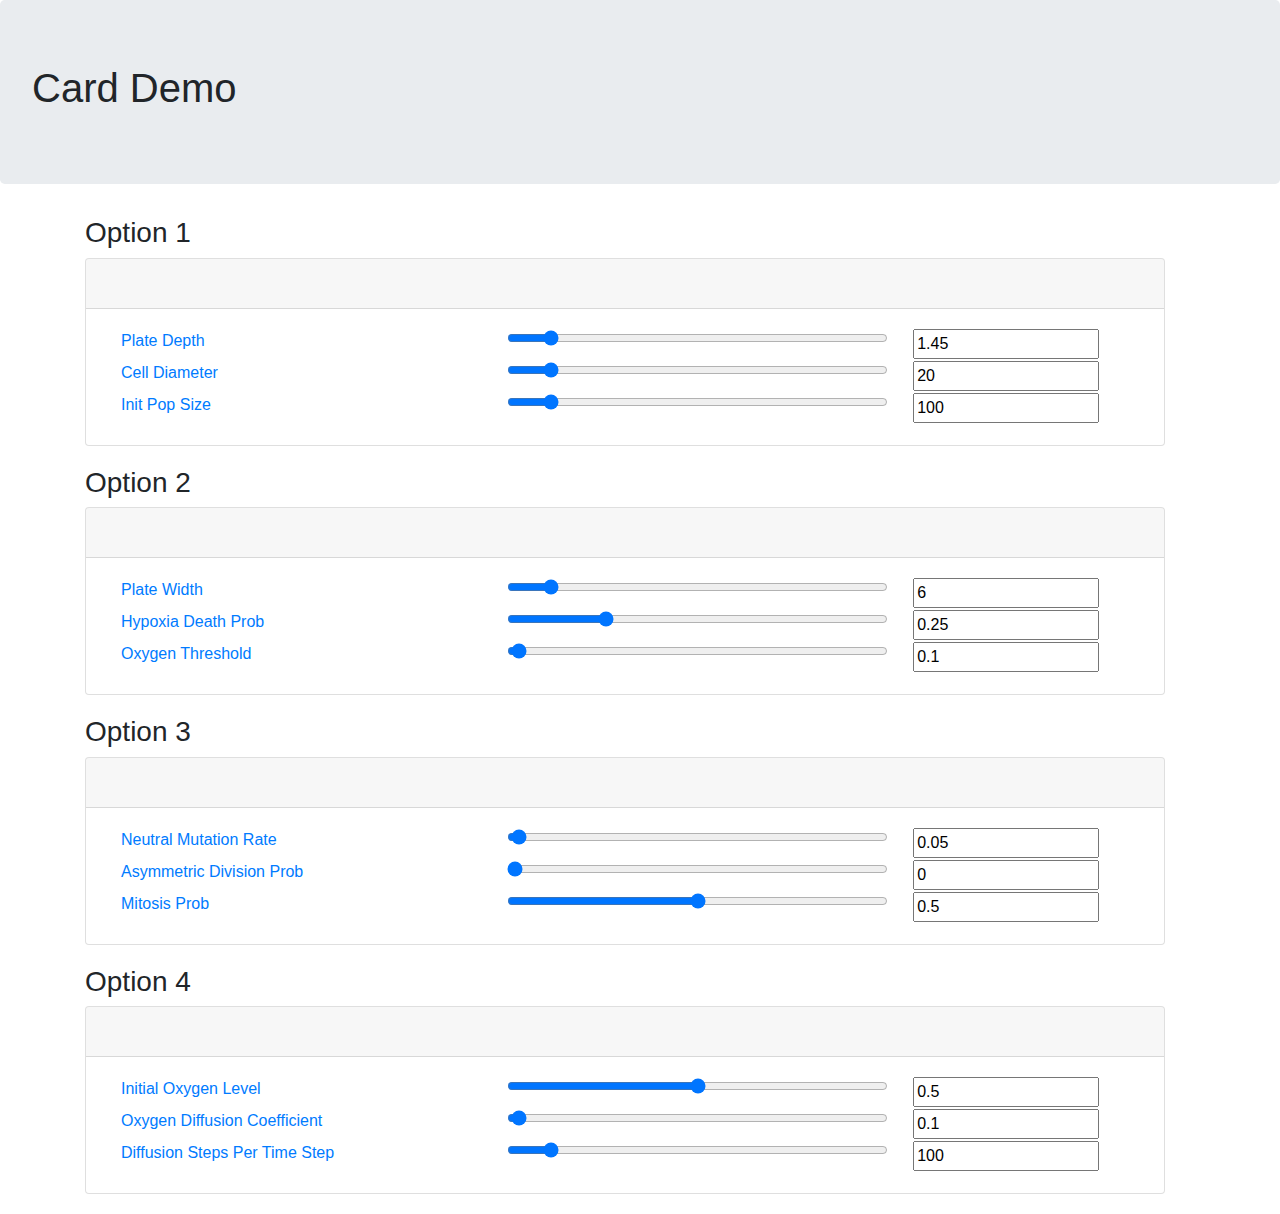
==== card_demo.html @ 89711da6 "card hover options" ====
<!DOCTYPE html>
<html lang="en">
    <head>
        <!-- Bootstrap -->
        <link rel="stylesheet" href="https://maxcdn.bootstrapcdn.com/bootstrap/4.4.0/css/bootstrap.min.css">
        <!-- CSS -->
        <link rel="stylesheet" href="style.css">
        <link rel="stylesheet" href="card_settings.css">
        <!-- JavaScript -->
        <script src="main.js"></script>
        <!-- Icons -->
        <link rel="stylesheet" href="https://maxcdn.bootstrapcdn.com/font-awesome/4.7.0/css/font-awesome.min.css">

        <meta name="viewport" content="width=device-width, initial=scale=1.0">
        <meta charset="utf-8">

        <title> Demo</title>
    </head>
    <body>
        <div class="jumbotron">
            <h1>Card Demo</h1>
        </div>

        <div class="container">
            <div class="row">
                <div class="col-12">
                    
                    <div class="settings">

                        <!-- Option 1 -->
                        <h3>Option 1</h3>
            <div class="card" id="card_1">
                <div data-toggle="collapse" data-target="#collapse_1" aria-expanded="true" aria-controls="collapse_1" id="header_1">
                <div class="card-header" id="heading_1">
                </div>
                </div>
            
                <div id="collapse_1" class="collapse show" aria-labelledby="heading_1" data-parent="#card_1">
                  <div class="card-body" id="body_1">
                      <div class="setting-element container">
                        <div class="row">
                          <form class="col-12">
                            <a data-toggle="collapse" href="#PLATE_DEPTH_collapse" role="button" aria-expanded="true" aria-controls="PLATE_DEPTH_collapse"><label for="PLATE_DEPTH_input_slider" class="input_label">Plate Depth</label></a>
                              <input id="PLATE_DEPTH_input_slider" class="input_slider" type="range" value="1.45" min="0" max="14.5" step="0.145" oninput="updateForm('PLATE_DEPTH_input_slider', 'PLATE_DEPTH_amount', 'PLATE_DEPTH_input_slider_mobile')" />
                              <input id="PLATE_DEPTH_amount" class="input_numeric_val" type="number" value="1.45" min="0" max="14.5" step="0.145" oninput="updateForm('PLATE_DEPTH_amount', 'PLATE_DEPTH_input_slider', 'PLATE_DEPTH_input_slider_mobile')" />
        
                              <div class="collapse dropdown_bubble" id="PLATE_DEPTH_collapse">
                                <div class="arrow_up"></div>
                                <div class="info_block">
                                    <p> Depth of plate in mm </p>
                                    <div class="mobile_slider">
                                        <hr>
                                        <input id="PLATE_DEPTH_input_slider_mobile" class="input_slider_mobile" type="range" value="1.45" min="0" max="14.5" step="0.145" oninput="updateForm('PLATE_DEPTH_input_slider_mobile', 'PLATE_DEPTH_input_slider', 'PLATE_DEPTH_amount')" />
                                    </div>
                                </div>
                            </div>
                          </form>
                      </div>
                  
                      <div class="row">
                          <form class="col-12">
                            <a data-toggle="collapse" href="#CELL_DIAMETER_collapse" role="button" aria-expanded="true" aria-controls="CELL_DIAMETER_collapse"><label for="CELL_DIAMETER_input_slider" class="input_label">Cell Diameter</label></a>
                              <input id="CELL_DIAMETER_input_slider" class="input_slider" type="range" value="20" min="0" max="200" step="2" oninput="updateForm('CELL_DIAMETER_input_slider', 'CELL_DIAMETER_amount', 'CELL_DIAMETER_input_slider_mobile')" />
                              <input id="CELL_DIAMETER_amount" class="input_numeric_val" type="number" value="20" min="0" max="200" step="2" oninput="updateForm('CELL_DIAMETER_amount', 'CELL_DIAMETER_input_slider', 'CELL_DIAMETER_input_slider_mobile')" />
        
                              <div class="collapse dropdown_bubble" id="CELL_DIAMETER_collapse">
                                <div class="arrow_up"></div>
                                <div class="info_block">
                                    <p> Cell length and width in microns </p>
                                    <div class="mobile_slider">
                                        <hr>
                                        <input id="CELL_DIAMETER_input_slider_mobile" class="input_slider_mobile" type="range" value="20" min="0" max="200" step="2" oninput="updateForm('CELL_DIAMETER_input_slider_mobile', 'CELL_DIAMETER_input_slider', 'CELL_DIAMETER_amount')" />
                                    </div>
                                </div>
                            </div>
                          </form>
                      </div>
                  
                      <div class="row">
                          <form class="col-12">
                            <a data-toggle="collapse" href="#INIT_POP_SIZE_collapse" role="button" aria-expanded="true" aria-controls="INIT_POP_SIZE_collapse"><label for="INIT_POP_SIZE_input_slider" class="input_label">Init Pop Size</label></a>
                              <input id="INIT_POP_SIZE_input_slider" class="input_slider" type="range" value="100" min="0" max="1000" oninput="updateForm('INIT_POP_SIZE_input_slider', 'INIT_POP_SIZE_amount', 'INIT_POP_SIZE_input_slider_mobile')" />
                              <input id="INIT_POP_SIZE_amount" class="input_numeric_val" type="number" value="100" min="0" max="1000" oninput="updateForm('INIT_POP_SIZE_amount', 'INIT_POP_SIZE_input_slider', 'INIT_POP_SIZE_input_slider_mobile')" />
        
                              <div class="collapse dropdown_bubble" id="INIT_POP_SIZE_collapse">
                                <div class="arrow_up"></div>
                                <div class="info_block">
                                    <p> Number of cells to seed population with </p>
                                    <div class="mobile_slider">
                                        <hr>
                                        <input id="INIT_POP_SIZE_input_slider_mobile" class="input_slider_mobile" type="range" value="100" min="0" max="1000" oninput="updateForm('INIT_POP_SIZE_input_slider_mobile', 'INIT_POP_SIZE_input_slider', 'INIT_POP_SIZE_amount')" />
                                    </div>
                                </div>
                            </div>
                          </form>
                      </div>
                      </div>
                  </div>
                </div>
              </div>
              
              <!-- OPTION 2 -->
              <h3>Option 2</h3>
            <div class="card" id="card_2">
                <div data-toggle="collapse" data-target="#collapse_2" aria-expanded="true" aria-controls="collapse_2" id="hover_2">
                <div class="card-header" id="heading_2">
                </div>
            </div>
                <div id="collapse_2" class="collapse show" aria-labelledby="heading_2" data-parent="#card_2">
                  <div class="card-body" id="body_2">
                      <div class="setting-element container">
                        <div class="row">
                          <form class="col-12">
                            <a data-toggle="collapse" href="#PLATE_WIDTH_collapse" class="setting_toggle" role="button" aria-expanded="false" aria-controls="PLATE_WIDTH_collapse"><label for="PLATE_WIDTH_input_slider" class="input_label">Plate Width</label></a>
                              <input id="PLATE_WIDTH_input_slider" class="input_slider" type="range" value="6" min="0" max="60" step="0.6" oninput="updateForm('PLATE_WIDTH_input_slider', 'PLATE_WIDTH_amount', 'PLATE_WIDTH_input_slider_mobile')" />
                              <input id="PLATE_WIDTH_amount" class="input_numeric_val" type="number" value="6" min="0" max="60" step="0.6" oninput="updateForm('PLATE_WIDTH_amount', 'PLATE_WIDTH_input_slider', 'PLATE_WIDTH_input_slider_mobile')" />

                              <div class="collapse dropdown_bubble" id="PLATE_WIDTH_collapse">
                                <div class="arrow_up"></div>
                                <div class="info_block">
                                    <p> Width of plate in mm </p>
                                    <div class="mobile_slider">
                                        <hr>
                                        <input id="PLATE_WIDTH_input_slider_mobile" class="input_slider_mobile" type="range" value="6" min="0" max="60" step="0.6" oninput="updateForm('PLATE_WIDTH_input_slider_mobile', 'PLATE_WIDTH_input_slider', 'PLATE_WIDTH_amount')" />
                                    </div>
                                </div>
                            </div>
                          </form>
                      </div>

                      <div class="row">
                        <form class="col-12">
                          <a data-toggle="collapse" href="#HYPOXIA_DEATH_PROB_collapse" class="setting_toggle" role="button" aria-expanded="false" aria-controls="HYPOXIA_DEATH_PROB_collapse"><label for="HYPOXIA_DEATH_PROB_input_slider" class="input_label">Hypoxia Death Prob</label></a>
                            <input id="HYPOXIA_DEATH_PROB_input_slider" class="input_slider" type="range" value="0.25" min="0" max="1" step="0.025" oninput="updateForm('HYPOXIA_DEATH_PROB_input_slider', 'HYPOXIA_DEATH_PROB_amount', 'HYPOXIA_DEATH_PROB_input_slider_mobile')" />
                            <input id="HYPOXIA_DEATH_PROB_amount" class="input_numeric_val" type="number" value="0.25" min="0" max="1" step="0.025" oninput="updateForm('HYPOXIA_DEATH_PROB_amount', 'HYPOXIA_DEATH_PROB_input_slider', 'HYPOXIA_DEATH_PROB_input_slider_mobile')" />

                            <div class="collapse dropdown_bubble" id="HYPOXIA_DEATH_PROB_collapse">
                              <div class="arrow_up"></div>
                              <div class="info_block">
                                  <p> Probability of dieing, given hypoxic conditions </p>
                                  <div class="mobile_slider">
                                      <hr>
                                      <input id="HYPOXIA_DEATH_PROB_input_slider_mobile" class="input_slider_mobile" type="range" value="0.25" min="0" max="1" step="0.025" oninput="updateForm('HYPOXIA_DEATH_PROB_input_slider_mobile', 'HYPOXIA_DEATH_PROB_input_slider', 'HYPOXIA_DEATH_PROB_amount')" />
                                  </div>
                              </div>
                          </div>
                        </form>
                    </div>

                    <div class="row">
                      <form class="col-12">
                        <a data-toggle="collapse" href="#OXYGEN_THRESHOLD_collapse" class="setting_toggle" role="button" aria-expanded="false" aria-controls="OXYGEN_THRESHOLD_collapse"><label for="OXYGEN_THRESHOLD_input_slider" class="input_label">Oxygen Threshold</label></a>
                          <input id="OXYGEN_THRESHOLD_input_slider" class="input_slider" type="range" value="0.1" min="0" max="10" step="0.01" oninput="updateForm('OXYGEN_THRESHOLD_input_slider', 'OXYGEN_THRESHOLD_amount', 'OXYGEN_THRESHOLD_input_slider_mobile')" />
                          <input id="OXYGEN_THRESHOLD_amount" class="input_numeric_val" type="number" value="0.1" min="0" max="10" step="0.01" oninput="updateForm('OXYGEN_THRESHOLD_amount', 'OXYGEN_THRESHOLD_input_slider', 'OXYGEN_THRESHOLD_input_slider_mobile')" />

                          <div class="collapse dropdown_bubble" id="OXYGEN_THRESHOLD_collapse">
                            <div class="arrow_up"></div>
                            <div class="info_block">
                                <p> How much oxygen do cells need to survive? </p>
                                <div class="mobile_slider">
                                    <hr>
                                    <input id="OXYGEN_THRESHOLD_input_slider_mobile" class="input_slider_mobile" type="range" value="0.1" min="0" max="10" step="0.01" oninput="updateForm('OXYGEN_THRESHOLD_input_slider_mobile', 'OXYGEN_THRESHOLD_input_slider', 'OXYGEN_THRESHOLD_amount')" />
                                </div>
                            </div>
                        </div>
                      </form>
                  </div>
                      </div>
                      </div>
                      </div>
                      </div>
                  

              <!-- Option 3 -->
              <h3>Option 3</h3>
              <div class="card" id="card_3">
                <div data-toggle="collapse" data-target="#collapse_3" aria-expanded="true" aria-controls="collapse_3" id="hover_3">
                <div class="card-header" id="heading_3">
                </div>
            </div>
                <div id="collapse_3" class="collapse show" aria-labelledby="heading_3" data-parent="#card_3">
                  <div class="card-body" id="body_3">
                      <div class="setting-element container">
                          <div class="row">
                              <form class="col-12">
                                <a data-toggle="collapse" href="#NEUTRAL_MUTATION_RATE_collapse" role="button" aria-expanded="true" aria-controls="NEUTRAL_MUTATION_RATE_collapse"><label for="NEUTRAL_MUTATION_RATE_input_slider" class="input_label">Neutral Mutation Rate</label></a>
                                  <input id="NEUTRAL_MUTATION_RATE_input_slider" class="input_slider" type="range" value="0.05" min="0" max="5" step="0.005" oninput="updateForm('NEUTRAL_MUTATION_RATE_input_slider', 'NEUTRAL_MUTATION_RATE_amount', 'NEUTRAL_MUTATION_RATE_input_slider_mobile')" />
                                  <input id="NEUTRAL_MUTATION_RATE_amount" class="input_numeric_val" type="number" value="0.05" min="0" max="5" step="0.005" oninput="updateForm('NEUTRAL_MUTATION_RATE_amount', 'NEUTRAL_MUTATION_RATE_input_slider', 'NEUTRAL_MUTATION_RATE_input_slider_mobile')" />

                                  <div class="collapse dropdown_bubble" id="NEUTRAL_MUTATION_RATE_collapse">
                                    <div class="arrow_up"></div>
                                    <div class="info_block">
                                        <p> Probability of a neutral mutation (only relevant for phylogenetic signature) </p>
                                        <div class="mobile_slider">
                                            <hr>
                                            <input id="NEUTRAL_MUTATION_RATE_input_slider_mobile" class="input_slider_mobile" type="range" value="0.05" min="0" max="5" step="0.005" oninput="updateForm('NEUTRAL_MUTATION_RATE_input_slider_mobile', 'NEUTRAL_MUTATION_RATE_input_slider', 'NEUTRAL_MUTATION_RATE_amount')" />
                                        </div>
                                    </div>
                                </div>
                              </form>
                          </div>
  
                          <div class="row">
                              <form class="col-12">
                                <a data-toggle="collapse" href="#ASYMMETRIC_DIVISION_RATE_collapse" role="button" aria-expanded="true" aria-controls="ASYMMETRIC_DIVISION_RATE_collapse"><label for="ASYMMETRIC_DIVISION_RATE_input_slider" class="input_label">Asymmetric Division Prob</label></a>
                                  <input id="ASYMMETRIC_DIVISION_RATE_input_slider" class="input_slider" type="range" value="0" oninput="updateForm('ASYMMETRIC_DIVISION_RATE_input_slider', 'ASYMMETRIC_DIVISION_RATE_amount', 'ASYMMETRIC_DIVISION_RATE_input_slider_mobile')" />
                                  <input id="ASYMMETRIC_DIVISION_RATE_amount" class="input_numeric_val" type="number" value="0" oninput="updateForm('ASYMMETRIC_DIVISION_RATE_amount', 'ASYMMETRIC_DIVISION_RATE_input_slider', 'ASYMMETRIC_DIVISION_RATE_input_slider_mobile')" />

                                  <div class="collapse dropdown_bubble" id="ASYMMETRIC_DIVISION_RATE_collapse">
                                    <div class="arrow_up"></div>
                                    <div class="info_block">
                                        <p> Probability of a change in stemness </p>
                                        <div class="mobile_slider">
                                            <hr>
                                            <input id="ASYMMETRIC_DIVISION_RATE_input_slider_mobile" class="input_slider_mobile" type="range" value="0" oninput="updateForm('ASYMMETRIC_DIVISION_RATE_input_slider_mobile', 'ASYMMETRIC_DIVISION_RATE_input_slider', 'ASYMMETRIC_DIVISION_RATE_amount')" />
                                        </div>
                                    </div>
                                </div>
                              </form>
                          </div>
  
                          <div class="row">
                              <form class="col-12">
                                <a data-toggle="collapse" href="#MITOSIS_PROB_collapse" role="button" aria-expanded="true" aria-controls="MITOSIS_PROB_collapse"><label for="MITOSIS_PROB_input_slider" class="input_label">Mitosis Prob</label></a>
                                  <input id="MITOSIS_PROB_input_slider" class="input_slider" type="range" value="0.5" min="0" max="1" step="0.05" oninput="updateForm('MITOSIS_PROB_input_slider', 'MITOSIS_PROB_amount', 'MITOSIS_PROB_input_slider_mobile')" />
                                  <input id="MITOSIS_PROB_amount" class="input_numeric_val" type="number" value="0.5" min="0" max="1" step="0.05" oninput="updateForm('MITOSIS_PROB_amount', 'MITOSIS_PROB_input_slider', 'MITOSIS_PROB_input_slider_mobile')" />

                                  <div class="collapse dropdown_bubble" id="MITOSIS_PROB_collapse">
                                    <div class="arrow_up"></div>
                                    <div class="info_block">
                                        <p> Probability of mitosis </p>
                                        <div class="mobile_slider">
                                            <hr>
                                            <input id="MITOSIS_PROB_input_slider_mobile" class="input_slider_mobile" type="range" value="0.5" min="0" max="1" step="0.05" oninput="updateForm('MITOSIS_PROB_input_slider_mobile', 'MITOSIS_PROB_input_slider', 'MITOSIS_PROB_amount')" />
                                        </div>
                                    </div>
                                </div>
                              </form>
                          </div>
  
                          
                      </div>
                  </div>
                </div>
              </div>
              <!-- Option 4 -->
              <h3>Option 4</h3>
              <div class="card" id="card_4">
                <div data-toggle="collapse" data-target="#collapse_4" aria-expanded="true" aria-controls="collapse_4">
                <div class="card-header" id="heading_4">
                </div>
            </div>
                <div id="collapse_4" class="collapse show" aria-labelledby="heading_4" data-parent="#card_4">
                  <div class="card-body">
                      <div class="setting-element container">
                          <div class="row">
                              <form class="col-12">
                                <a data-toggle="collapse" href="#INITIAL_OXYGEN_LEVEL_collapse" role="button" aria-expanded="true" aria-controls="INITIAL_OXYGEN_LEVEL_collapse"><label for="INITIAL_OXYGEN_LEVEL_input_slider" class="input_label">Initial Oxygen Level</label></a>
                                  <input id="INITIAL_OXYGEN_LEVEL_input_slider" class="input_slider" type="range" value="0.5" min="0" max="1" step="0.05" oninput="updateForm('INITIAL_OXYGEN_LEVEL_input_slider', 'INITIAL_OXYGEN_LEVEL_amount', 'INITIAL_OXYGEN_LEVEL_input_slider_mobile')" />
                                  <input id="INITIAL_OXYGEN_LEVEL_amount" class="input_numeric_val" type="number" value="0.5" min="0" max="1" step="0.05" oninput="updateForm('INITIAL_OXYGEN_LEVEL_amount', 'INITIAL_OXYGEN_LEVEL_input_slider', 'INITIAL_OXYGEN_LEVEL_input_slider_mobile')" />

                                  <div class="collapse dropdown_bubble" id="INITIAL_OXYGEN_LEVEL_collapse">
                                    <div class="arrow_up"></div>
                                    <div class="info_block">
                                        <p> Initial oxygen level (will be placed in all cells) </p>
                                        <div class="mobile_slider">
                                            <hr>
                                            <input id="INITIAL_OXYGEN_LEVEL_input_slider_mobile" class="input_slider_mobile" type="range" value="0.5" min="0" max="1" step="0.05" oninput="updateForm('INITIAL_OXYGEN_LEVEL_input_slider_mobile', 'INITIAL_OXYGEN_LEVEL_input_slider', 'INITIAL_OXYGEN_LEVEL_amount')" />
                                        </div>
                                    </div>
                                </div>
                              </form>
                          </div>
  
                          <div class="row">
                              <form class="col-12">
                                <a data-toggle="collapse" href="#OXYGEN_DIFFUSION_COEFFICIENT_collapse" role="button" aria-expanded="true" aria-controls="OXYGEN_DIFFUSION_COEFFICIENT_collapse"><label for="OXYGEN_DIFFUSION_COEFFICIENT_input_slider" class="input_label">Oxygen Diffusion Coefficient</label></a>
                                  <input id="OXYGEN_DIFFUSION_COEFFICIENT_input_slider" class="input_slider" type="range" value="0.1" min="0" max="10" step="0.01" oninput="updateForm('OXYGEN_DIFFUSION_COEFFICIENT_input_slider', 'OXYGEN_DIFFUSION_COEFFICIENT_amount', 'OXYGEN_DIFFUSION_COEFFICIENT_input_slider_mobile')" />
                                  <input id="OXYGEN_DIFFUSION_COEFFICIENT_amount" class="input_numeric_val" type="number" value="0.1" min="0" max="10" step="0.01" oninput="updateForm('OXYGEN_DIFFUSION_COEFFICIENT_amount', 'OXYGEN_DIFFUSION_COEFFICIENT_input_slider', 'OXYGEN_DIFFUSION_COEFFICIENT_input_slider_mobile')" />

                                  <div class="collapse dropdown_bubble" id="OXYGEN_DIFFUSION_COEFFICIENT_collapse">
                                    <div class="arrow_up"></div>
                                    <div class="info_block">
                                        <p> Oxygen diffusion coefficient </p>
                                        <div class="mobile_slider">
                                            <hr>
                                            <input id="OXYGEN_DIFFUSION_COEFFICIENT_input_slider_mobile" class="input_slider_mobile" type="range" value="0.1" min="0" max="10" step="0.01" oninput="updateForm('OXYGEN_DIFFUSION_COEFFICIENT_input_slider_mobile', 'OXYGEN_DIFFUSION_COEFFICIENT_input_slider', 'OXYGEN_DIFFUSION_COEFFICIENT_amount')" />
                                        </div>
                                    </div>
                                </div>
                              </form>
                          </div>
  
                          <div class="row">
                              <form class="col-12">
                                <a data-toggle="collapse" href="#DIFFUSION_STEPS_PER_TIME_STEP_collapse" role="button" aria-expanded="true" aria-controls="DIFFUSION_STEPS_PER_TIME_STEP_collapse"><label for="DIFFUSION_STEPS_PER_TIME_STEP_input_slider" class="input_label">Diffusion Steps Per Time Step</label></a>
                                  <input id="DIFFUSION_STEPS_PER_TIME_STEP_input_slider" class="input_slider" type="range" value="100" min="0" max="1000" oninput="updateForm('DIFFUSION_STEPS_PER_TIME_STEP_input_slider', 'DIFFUSION_STEPS_PER_TIME_STEP_amount', 'DIFFUSION_STEPS_PER_TIME_STEP_input_slider_mobile')" />
                                  <input id="DIFFUSION_STEPS_PER_TIME_STEP_amount" class="input_numeric_val" type="number" value="100" min="0" max="1000" oninput="updateForm('DIFFUSION_STEPS_PER_TIME_STEP_amount', 'DIFFUSION_STEPS_PER_TIME_STEP_input_slider', 'DIFFUSION_STEPS_PER_TIME_STEP_input_slider_mobile')" />

                                  <div class="collapse dropdown_bubble" id="DIFFUSION_STEPS_PER_TIME_STEP_collapse">
                                    <div class="arrow_up"></div>
                                    <div class="info_block">
                                        <p> Rate at which diffusion is calculated relative to rest of model </p>
                                        <div class="mobile_slider">
                                            <hr>
                                            <input id="DIFFUSION_STEPS_PER_TIME_STEP_input_slider_mobile" class="input_slider_mobile" type="range" value="100" min="0" max="1000" oninput="updateForm('DIFFUSION_STEPS_PER_TIME_STEP_input_slider_mobile', 'DIFFUSION_STEPS_PER_TIME_STEP_input_slider', 'DIFFUSION_STEPS_PER_TIME_STEP_amount')" />
                                        </div>
                                    </div>
                                </div>
                              </form>
                          </div>
  
                          
                      </div>
                  </div>
                </div>
              </div>
   
                    </div>
                </div>
            </div>
        </div>

        <!-- Bootstrap -->
        <script src="https://ajax.googleapis.com/ajax/libs/jquery/1.11.1/jquery.min.js"></script>
        <script src="https://maxcdn.bootstrapcdn.com/bootstrap/4.4.0/js/bootstrap.min.js"></script>
    </body>
</html>
---- style.css ----
.model-placeholder{
    background-color: cadetblue;
    height: 400px;
    width: 75%;
}
.setting-element{
    clear: both;
}
.row{
    width: 100%;
    clear: both;
}
.setting_heading{
    color: black;
    text-decoration: underline;
}

.setting_toggle[aria-expanded=true] .fa-angle-double-down{
    display: none;
}
.setting_toggle[aria-expanded=false] .fa-angle-double-up{
    display: none;
}
/* Desktop Version */

/* Control Panel Elements */
.form{
    width: 100%;
}
.input_label{
    width: 39%;
    left: 10px;
}
.input_slider{
    width: 39%;
}
.input_numeric_val{
    width: 19%;
    float: right;
    right: 10px;
    clear: none;
}
.input_text{
    width: 59%;
}
.info_icon_left{
    margin-right: 10px;
}

/* Description Box */
.info_block{
    display: block;
    font-style: italic;
    background-color: #ede9e8;
    border-radius: 5px;
    padding: 10px;
    margin-bottom: 10px;
}
.arrow_up {
    width: 0; 
    height: 0; 
    border-left: 12px solid transparent;
    border-right: 12px solid transparent;
    
    border-bottom: 12px solid #ede9e8;
    margin-left: 15px;
  }
.mobile_slider{
    display: none;
}
.mobile_text_input{
    display: none;
}

/* Mobile Version */
/* 992px */
@media screen and (max-width: 600px) {
    /* Control Panel Elements */
    .input_label{
        width: 80%;
    }
    .input_slider{
        display: none;
        width: 0%;
    }
    .input_numeric_val{
        width: 20%
    }
    .input_text{
        width: 20%;
        position: absolute;
        right: 10px;
    }

    /* Description Box */
    .mobile_slider{
        display: inline;
    }
    .mobile_text_input{
        display: inline;
    }
  }
---- card_settings.css ----
/* For card demo */
  .card{
      margin-bottom: 20px;
  }
  .card-header{
      height: 50px;
  }

  #header_1:hover {
    background-color: #C0C0C0;
    opacity: .7;
  }

  #hover_2:hover ~ #collapse_2{
    background-color: #C0C0C0;
    opacity: .7;
  }

  #hover_3:hover{
    background-color: #C0C0C0;
    opacity: .7;
  }
  #hover_3:hover ~ #collapse_3{
    background: #C0C0C0;
    opacity: .7;
  }
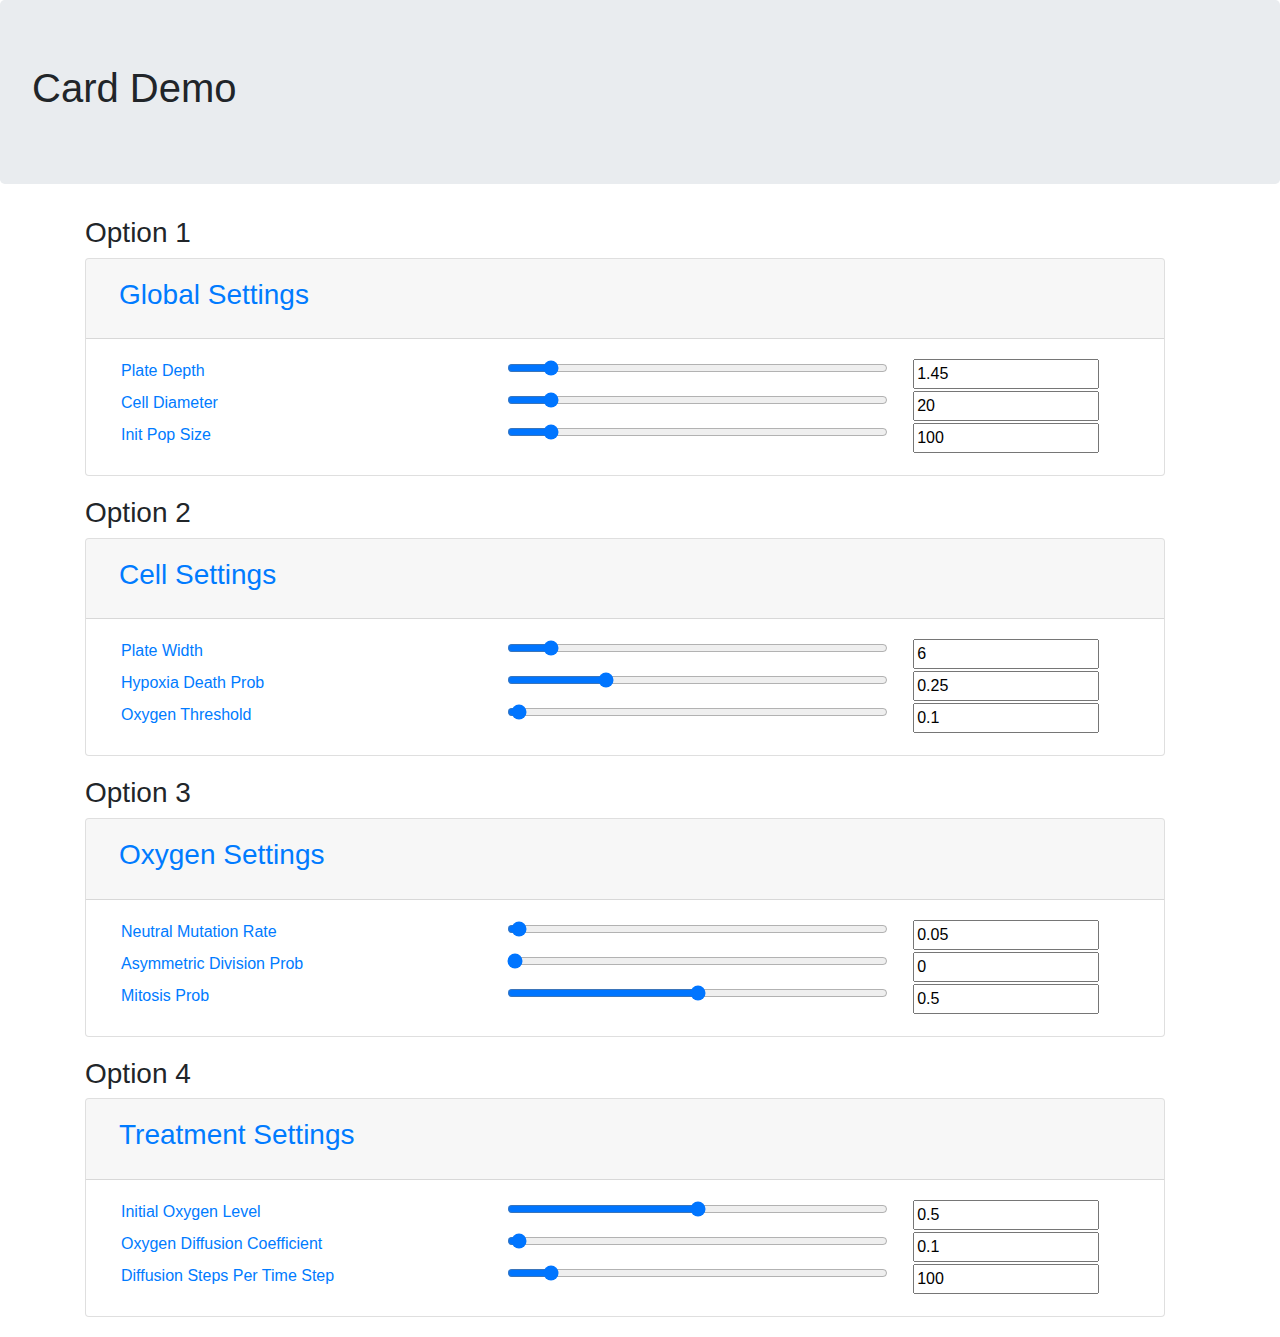
==== commit bc077d5b: "added title to cards" ====
--- a/card_demo.html
+++ b/card_demo.html
@@ -32,6 +32,7 @@
             <div class="card" id="card_1">
                 <div data-toggle="collapse" data-target="#collapse_1" aria-expanded="true" aria-controls="collapse_1" id="header_1">
                 <div class="card-header" id="heading_1">
+                  <div class="btn btn-link"><h3>Global Settings</h3></div>
                 </div>
                 </div>
             
@@ -104,6 +105,7 @@
             <div class="card" id="card_2">
                 <div data-toggle="collapse" data-target="#collapse_2" aria-expanded="true" aria-controls="collapse_2" id="hover_2">
                 <div class="card-header" id="heading_2">
+                  <div class="btn btn-link"><h3>Cell Settings</h3></div>
                 </div>
             </div>
                 <div id="collapse_2" class="collapse show" aria-labelledby="heading_2" data-parent="#card_2">
@@ -176,6 +178,7 @@
               <div class="card" id="card_3">
                 <div data-toggle="collapse" data-target="#collapse_3" aria-expanded="true" aria-controls="collapse_3" id="hover_3">
                 <div class="card-header" id="heading_3">
+                  <div class="btn btn-link"><h3>Oxygen Settings</h3></div>
                 </div>
             </div>
                 <div id="collapse_3" class="collapse show" aria-labelledby="heading_3" data-parent="#card_3">
@@ -248,6 +251,7 @@
               <div class="card" id="card_4">
                 <div data-toggle="collapse" data-target="#collapse_4" aria-expanded="true" aria-controls="collapse_4">
                 <div class="card-header" id="heading_4">
+                  <div class="btn btn-link"><h3>Treatment Settings</h3></div>
                 </div>
             </div>
                 <div id="collapse_4" class="collapse show" aria-labelledby="heading_4" data-parent="#card_4">
--- a/card_settings.css
+++ b/card_settings.css
@@ -2,10 +2,6 @@
   .card{
       margin-bottom: 20px;
   }
-  .card-header{
-      height: 50px;
-  }
-
   #header_1:hover {
     background-color: #C0C0C0;
     opacity: .7;
